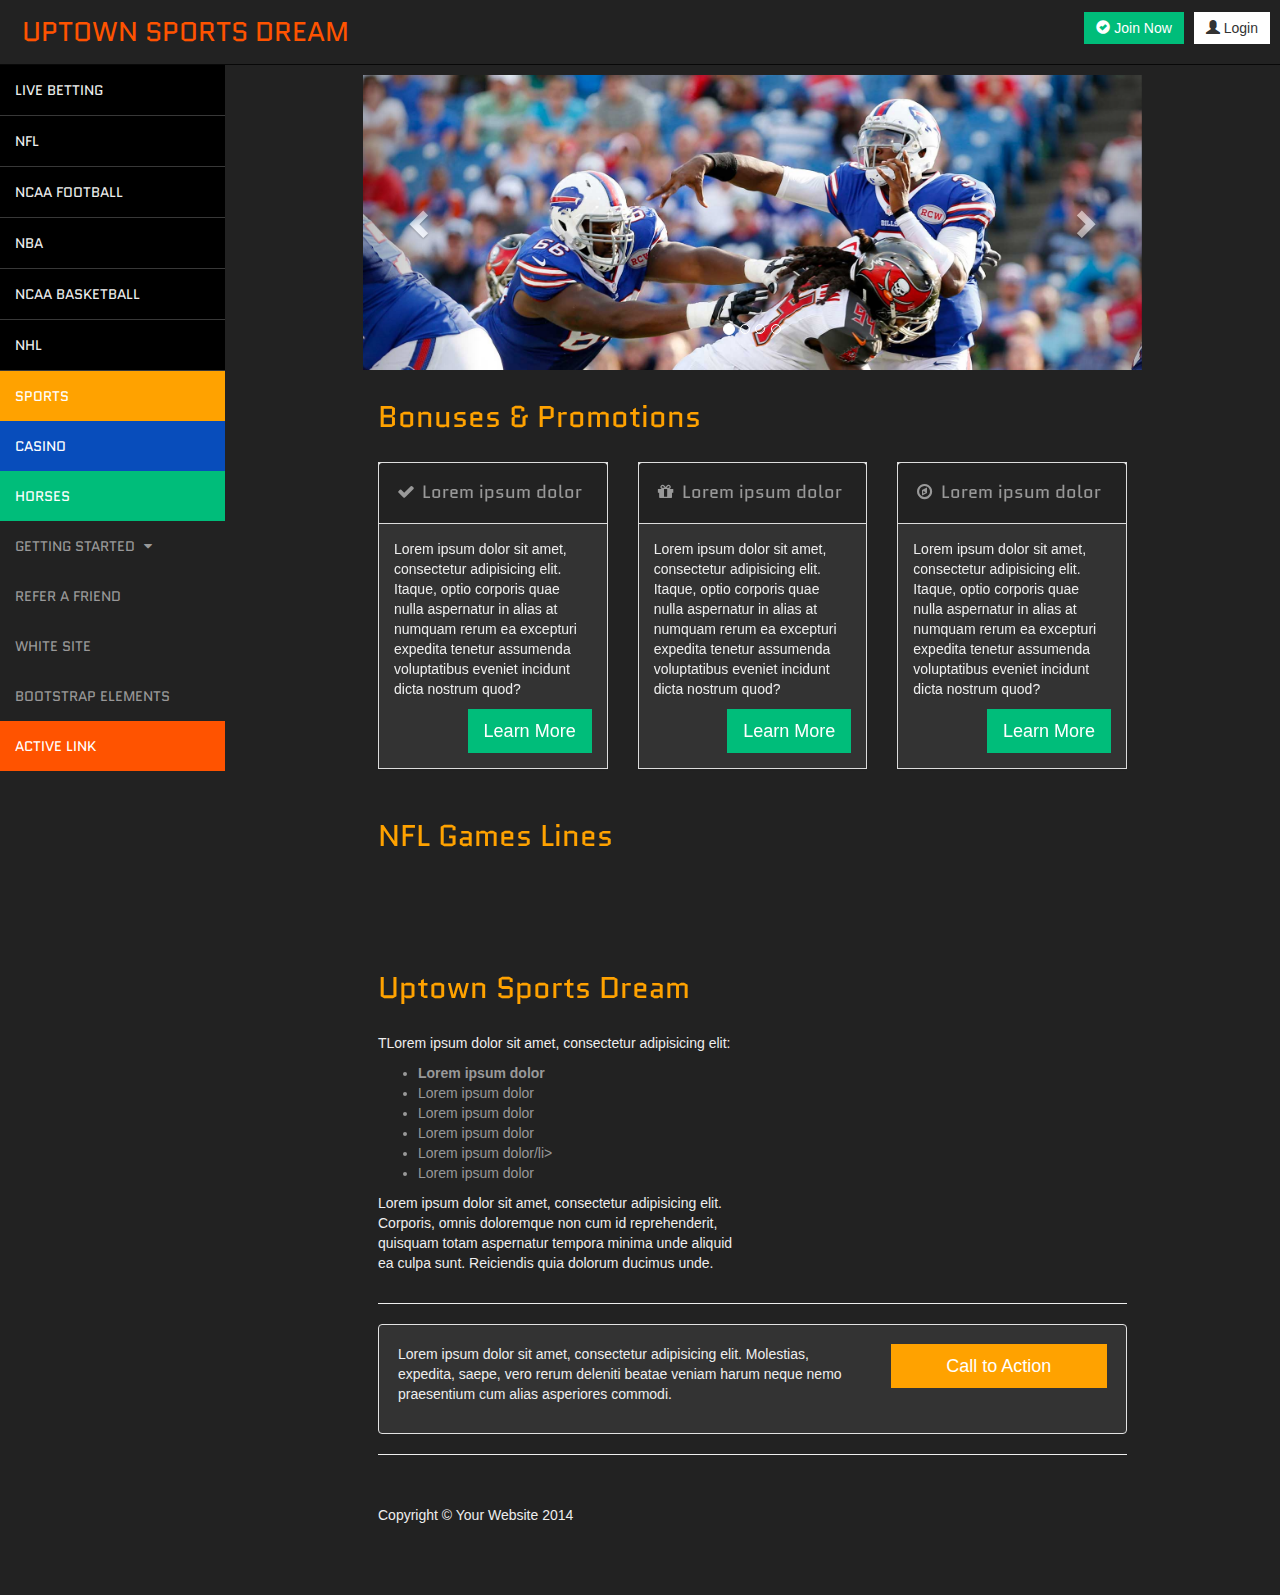
==== index.html @ 0ac6e44c "Initial Commit" ====
<!DOCTYPE html>
<html lang="en">

<head>

    <meta charset="utf-8">
    <meta http-equiv="X-UA-Compatible" content="IE=edge">
    <meta name="viewport" content="width=device-width, initial-scale=1">
    <meta name="description" content="">
    <meta name="author" content="">

    <title>SB Admin - Bootstrap Admin Template</title>

    <!-- Bootstrap Core CSS -->
    <link href="css/bootstrap.min.css" rel="stylesheet">

    <!-- Custom CSS -->
    <link href="css/uptown-dark.css" rel="stylesheet">

    <!-- Custom Fonts -->
    <link href="font-awesome/css/font-awesome.min.css" rel="stylesheet" type="text/css">

    <!-- HTML5 Shim and Respond.js IE8 support of HTML5 elements and media queries -->
    <!-- WARNING: Respond.js doesn't work if you view the page via file:// -->
    <!--[if lt IE 9]>
        <script src="https://oss.maxcdn.com/libs/html5shiv/3.7.0/html5shiv.js"></script>
        <script src="https://oss.maxcdn.com/libs/respond.js/1.4.2/respond.min.js"></script>
    <![endif]-->

</head>

<body>

    <div id="wrapper">

        <!-- Navigation -->
        <nav class="navbar navbar-inverse navbar-fixed-top" role="navigation">
            <!-- Brand and toggle get grouped for better mobile display -->
            <div class="navbar-header">
                <button type="button" class="navbar-toggle" data-toggle="collapse" data-target=".navbar-ex1-collapse">
                    <span class="sr-only">Toggle navigation</span>
                    <span class="icon-bar"></span>
                    <span class="icon-bar"></span>
                    <span class="icon-bar"></span>
                </button>
                <a class="navbar-brand" href="index.html">Uptown Sports Dream</a>
            </div>
            <!-- Top Menu Items -->
            <ul class="nav navbar-right">
                   <a href="#" class="btn  btn-success"><span class="glyphicon glyphicon-ok-sign"></span>  Join Now</a>
                   <a href="#" class="btn btn-default"><span class="glyphicon glyphicon-user"></span> Login</a>
            </ul>
            <!-- Sidebar Menu Items - These collapse to the responsive navigation menu on small screens -->
            <div class="collapse navbar-collapse navbar-ex1-collapse">
                <ul class="nav navbar-nav side-nav">
                    <div class="accordion" id="leftMenu">
                    <div class="accordion-group">
                        <div class="accordion-heading">
                            <a class="accordion-toggle" data-toggle="collapse" data-parent="#leftMenu" href="#collapseOne">
                                <i class="icon-th"></i> Live Betting
                            </a>
                        </div>
                        <div id="collapseOne" class="accordion-body collapse" style="height: 0px; ">
                            <div class="accordion-inner">
                                <ul>
                                    <li><a href="#">This is one</a></li>
                                    <li><a href="#">This is two</a></li>
                                    <li><a href="#">This is three</a></li>
                                </ul>
                            </div>
                        </div>
                    </div>
                    <div class="accordion-group">
                        <div class="accordion-heading">
                            <a class="accordion-toggle" data-toggle="collapse" data-parent="#leftMenu" href="#collapseTwo">
                                <i class="icon-th"></i> NFL
                            </a>
                        </div>
                        <div id="collapseTwo" class="accordion-body collapse" style="height: 0px; ">
                            <div class="accordion-inner">
                                <ul>
                                    <li><a href="#">This is one</a></li>
                                    <li><a href="#">This is two</a></li>
                                    <li><a href="#">This is three</a></li>
                                </ul>
                            </div>
                        </div>
                    </div>
                    <div class="accordion-group">
                        <div class="accordion-heading">
                            <a class="accordion-toggle" data-toggle="collapse" data-parent="#leftMenu" href="#collapseThree">
                                <i class="icon-th-list"></i> NCAA Football
                            </a>
                        </div>
                        <div id="collapseThree" class="accordion-body collapse" style="height: 0px; ">
                            <div class="accordion-inner">
                                <ul>
                                    <li><a href="#">This is one</a></li>
                                    <li><a href="#">This is two</a></li>
                                    <li><a href="#">This is three</a></li>
                                </ul>                 
                            </div>
                         </div>
                    </div>
                    <div class="accordion-group">
                        <div class="accordion-heading">
                            <a class="accordion-toggle" data-toggle="collapse" data-parent="#leftMenu" href="#collapseFour">
                                <i class="icon-list-alt"></i> NBA
                            </a>
                        </div>
                        <div id="collapseFour" class="accordion-body collapse" style="height: 0px; ">
                            <div class="accordion-inner">
                                <ul>
                                    <li><a href="#">This is one</a></li>
                                    <li><a href="#">This is two</a></li>
                                    <li><a href="#">This is three</a></li>
                                </ul>                 
                            </div>
                         </div>
                    </div>
                    <div class="accordion-group">
                        <div class="accordion-heading">
                            <a class="accordion-toggle" data-toggle="collapse" data-parent="#leftMenu" href="#collapseFive">
                                <i class="icon-cog"></i> NCAA Basketball
                            </a>
                        </div>
                        <div id="collapseFive" class="accordion-body collapse" style="height: 0px; ">
                            <div class="accordion-inner">
                                <ul>
                                    <li><a href="#">This is one</a></li>
                                    <li><a href="#">This is two</a></li>
                                    <li><a href="#">This is three</a></li>
                                </ul>                 
                            </div>
                         </div>
                    </div>
                    <div class="accordion-group">
                        <div class="accordion-heading">
                            <a class="accordion-toggle" data-toggle="collapse" data-parent="#leftMenu" href="#collapseSix">
                                <i class="icon-file"></i> NHL
                            </a>
                        </div>
                        <div id="collapseSix" class="accordion-body collapse" style="height: 0px; ">
                            <div class="accordion-inner">
                                <ul>
                                    <li><a href="#">This is one</a></li>
                                    <li><a href="#">This is two</a></li>
                                    <li><a href="#">This is three</a></li>
                                </ul>                 
                            </div>
                         </div>
                    </div>
                </div>
                    <li class="sports">
                        <a href="#">Sports</a>
                    </li>
                    <li class="casino">
                        <a href="#">Casino</a>
                    </li>
                    <li class="horses">
                        <a href="#">Horses</a>
                    </li>
                    <li>
                        <a href="javascript:;" data-toggle="collapse" data-target="#demo"> Getting Started <i class="fa fa-fw fa-caret-down"></i></a>
                        <ul id="demo" class="collapse">
                            <li>
                                <a href="#">Dropdown Item</a>
                            </li>
                            <li>
                                <a href="#">Dropdown Item</a>
                            </li>
                        </ul>
                    </li>
                    <li>
                        <a href="#"> Refer a Friend</a>
                    </li>
                    <li>
                        <a href="index-white.html"> White Site</a>
                    </li>
                    <li>
                        <a href="bootstrap-elements.html">Bootstrap Elements</a>
                    </li>
                    <li class="active">
                        <a href="#">Active Link</a>
                    </li>
                </ul>
            </div>
            <!-- /.navbar-collapse -->
        </nav>

        <div id="page-wrapper">

            <div class="container-fluid">
        <div class="row">
                <div id="myCarousel" class="carousel slide" data-ride="carousel">
  <!-- Indicators -->
  <ol class="carousel-indicators">
    <li data-target="#myCarousel" data-slide-to="0" class="active"></li>
    <li data-target="#myCarousel" data-slide-to="1"></li>
    <li data-target="#myCarousel" data-slide-to="2"></li>
    <li data-target="#myCarousel" data-slide-to="3"></li>
  </ol>

  <!-- Wrapper for slides -->
  <div class="carousel-inner" role="listbox">
    <div class="item active">
      <img src="images/slide-one.jpg">
      <!--<div class="carousel-caption">
         <h2>Uptown Sports Dream</h2>
         <h3>The best slogan here!</h3>
      </div>-->
    </div>

    <div class="item">
      <img src="images/slide-two.jpg">
    </div>

    <div class="item">
      <img src="images/slide-three.jpg">
    </div>

    <div class="item">
      <img src="images/slide-four.jpg">
    </div>
  </div>

  <!-- Left and right controls -->
  <a class="left carousel-control" href="#myCarousel" role="button" data-slide="prev">
    <span class="glyphicon glyphicon-chevron-left" aria-hidden="true"></span>
    <span class="sr-only">Previous</span>
  </a>
  <a class="right carousel-control" href="#myCarousel" role="button" data-slide="next">
    <span class="glyphicon glyphicon-chevron-right" aria-hidden="true"></span>
    <span class="sr-only">Next</span>
  </a>
</div>
         </div>
    <div class="row">
            <div class="col-lg-12">
                <h2 class="page-header">
                    Bonuses & Promotions
                </h2>
            </div>
            <div class="col-md-4">
                <div class="panel panel-default">
                    <div class="panel-heading">
                        <h4><i class="fa fa-fw fa-check"></i> Lorem ipsum dolor</h4>
                    </div>
                    <div class="panel-body">
                        <p>Lorem ipsum dolor sit amet, consectetur adipisicing elit. Itaque, optio corporis quae nulla aspernatur in alias at numquam rerum ea excepturi expedita tenetur assumenda voluptatibus eveniet incidunt dicta nostrum quod?</p>
                        <a href="#" class="btn btn-lg btn-success pull-right">Learn More</a>
                    </div>
                </div>
            </div>
            <div class="col-md-4">
                <div class="panel panel-default">
                    <div class="panel-heading">
                        <h4><i class="fa fa-fw fa-gift"></i> Lorem ipsum dolor</h4>
                    </div>
                    <div class="panel-body">
                        <p>Lorem ipsum dolor sit amet, consectetur adipisicing elit. Itaque, optio corporis quae nulla aspernatur in alias at numquam rerum ea excepturi expedita tenetur assumenda voluptatibus eveniet incidunt dicta nostrum quod?</p>
                        <a href="#" class="btn btn-lg btn-success pull-right">Learn More</a>
                    </div>
                </div>
            </div>
            <div class="col-md-4">
                <div class="panel panel-default">
                    <div class="panel-heading">
                        <h4><i class="fa fa-fw fa-compass"></i> Lorem ipsum dolor</h4>
                    </div>
                    <div class="panel-body">
                        <p>Lorem ipsum dolor sit amet, consectetur adipisicing elit. Itaque, optio corporis quae nulla aspernatur in alias at numquam rerum ea excepturi expedita tenetur assumenda voluptatibus eveniet incidunt dicta nostrum quod?</p>
                        <a href="#" class="btn btn-lg btn-success pull-right">Learn More</a>
                    </div>
                </div>
            </div>
        </div>
        <!-- /.row -->

        <!-- Portfolio Section -->
        <div class="row">
            <div class="col-lg-12">
                <h2 class="page-header">NFL Games Lines</h2>
            </div>
            <div class="col-md-4 col-sm-6">
                <a href="portfolio-item.html">
                    <img class="img-responsive img-portfolio img-hover" src="http://placehold.it/700x450" alt="">
                </a>
            </div>
            <div class="col-md-4 col-sm-6">
                <a href="portfolio-item.html">
                    <img class="img-responsive img-portfolio img-hover" src="http://placehold.it/700x450" alt="">
                </a>
            </div>
            <div class="col-md-4 col-sm-6">
                <a href="portfolio-item.html">
                    <img class="img-responsive img-portfolio img-hover" src="http://placehold.it/700x450" alt="">
                </a>
            </div>
            <div class="col-md-4 col-sm-6">
                <a href="portfolio-item.html">
                    <img class="img-responsive img-portfolio img-hover" src="http://placehold.it/700x450" alt="">
                </a>
            </div>
            <div class="col-md-4 col-sm-6">
                <a href="portfolio-item.html">
                    <img class="img-responsive img-portfolio img-hover" src="http://placehold.it/700x450" alt="">
                </a>
            </div>
            <div class="col-md-4 col-sm-6">
                <a href="portfolio-item.html">
                    <img class="img-responsive img-portfolio img-hover" src="http://placehold.it/700x450" alt="">
                </a>
            </div>
        </div>
        <!-- /.row -->

        <!-- Features Section -->
        <div class="row">
            <div class="col-lg-12">
                <h2 class="page-header">Uptown Sports Dream</h2>
            </div>
            <div class="col-md-6">
                <p>TLorem ipsum dolor sit amet, consectetur adipisicing elit:</p>
                <ul>
                    <li><strong>Lorem ipsum dolor</strong>
                    </li>
                    <li>Lorem ipsum dolor</li>
                    <li>Lorem ipsum dolor</li>
                    <li>Lorem ipsum dolor</li>
                    <li>Lorem ipsum dolor/li>
                    <li>Lorem ipsum dolor</li>
                </ul>
                <p>Lorem ipsum dolor sit amet, consectetur adipisicing elit. Corporis, omnis doloremque non cum id reprehenderit, quisquam totam aspernatur tempora minima unde aliquid ea culpa sunt. Reiciendis quia dolorum ducimus unde.</p>
            </div>
            <div class="col-md-6">
                <img class="img-responsive" src="http://placehold.it/700x450" alt="">
            </div>
        </div>
        <!-- /.row -->

        <hr>

        <!-- Call to Action Section -->
        <div class="well">
            <div class="row">
                <div class="col-md-8">
                    <p>Lorem ipsum dolor sit amet, consectetur adipisicing elit. Molestias, expedita, saepe, vero rerum deleniti beatae veniam harum neque nemo praesentium cum alias asperiores commodi.</p>
                </div>
                <div class="col-md-4">
                    <a class="btn btn-lg btn-warning btn-block" href="#">Call to Action</a>
                </div>
            </div>
        </div>

        <hr>

        <!-- Footer -->
        <footer>
            <div class="row">
                <div class="col-lg-12">
                    <p>Copyright &copy; Your Website 2014</p>
                </div>
            </div>
        </footer>   
                </div>
            </div>

        </div>
        <!-- /#page-wrapper -->

    </div>
    <!-- /#wrapper -->

    <!-- jQuery -->
    <script src="js/jquery.js"></script>

    <!-- Bootstrap Core JavaScript -->
    <script src="js/bootstrap.min.js"></script>

    <!-- Script to Activate the Carousel -->
    <script>
    $('.carousel').carousel({
        interval: 5000 //changes the speed
    })
    </script>

</body>

</html>
---- css/uptown-dark.css ----
@import url(https://fonts.googleapis.com/css?family=Quantico);
/*!
 * Start Bootstrap - SB Admin Bootstrap Admin Template (http://startbootstrap.com)
 * Code licensed under the Apache License v2.0.
 * For details, see http://www.apache.org/licenses/LICENSE-2.0.
 */
/* Global Styles */
body {
  margin-top: 15px;
  background-color: #222;
}
@media (min-width: 768px) {
  body {
    margin-top: 15px;
  }
}
#wrapper {
  padding-left: 0;
}
#page-wrapper {
  width: 100%;
  padding: 0;
  background-color: #fff;
}
.huge {
  font-size: 50px;
  line-height: normal;
}
@media (min-width: 768px) {
  #wrapper {
    padding-left: 225px;
    margin: 0 10%;
  }
  #page-wrapper {
    padding: 10px;
  }
}
/* Top Navigation */
.top-nav {
  padding: 0 15px;
}
.top-nav > li {
  display: inline-block;
  float: left;
}
.top-nav > li > a {
  color: white;
}
.top-nav > li > a:hover,
.top-nav > li > a:focus,
.top-nav > .open > a,
.top-nav > .open > a:hover,
.top-nav > .open > a:focus {
  color: #fff;
  background-color: #000;
}
.top-nav > .open > .dropdown-menu {
  float: left;
  position: absolute;
  margin-top: 0;
  border: 1px solid rgba(0, 0, 0, 0.15);
  border-top-left-radius: 0;
  border-top-right-radius: 0;
  background-color: #fff;
  -webkit-box-shadow: 0 6px 12px rgba(0, 0, 0, 0.175);
  box-shadow: 0 6px 12px rgba(0, 0, 0, 0.175);
}
.top-nav > .open > .dropdown-menu > li > a {
  white-space: normal;
}
ul.message-dropdown {
  padding: 0;
  max-height: 250px;
  overflow-x: hidden;
  overflow-y: auto;
}
li.message-preview {
  width: 275px;
  border-bottom: 1px solid rgba(0, 0, 0, 0.15);
}
li.message-preview > a {
  padding-top: 15px;
  padding-bottom: 15px;
}
li.message-footer {
  margin: 5px 0;
}
ul.alert-dropdown {
  width: 200px;
}
/* Side Navigation */
@media (min-width: 768px) {
  .side-nav {
    position: fixed;
    top: 65px;
    left: 225px;
    width: 225px;
    margin-left: -225px;
    border: none;
    border-radius: 0;
    overflow-y: auto;
    background-color: #222;
    bottom: 0;
    overflow-x: hidden;
    padding-bottom: 40px;
  }
  .side-nav > li > a {
    width: 225px;
  }
  .side-nav li a:hover,
  .side-nav li a:focus {
    outline: none;
    background-color: #000;
  }
}
.side-nav > li > ul {
  padding: 0;
}
.side-nav > li > ul > li > a {
  display: block;
  padding: 10px 15px 10px 38px;
  text-decoration: none;
  color: #999;
}
.side-nav > li > ul > li > a:hover {
  color: #fff;
}
/* Flot Chart Containers */
.flot-chart {
  display: block;
  height: 400px;
}
.flot-chart-content {
  width: 100%;
  height: 100%;
}
/* Custom Colored Panels */
.huge {
  font-size: 40px;
}
.panel-green {
  border-color: #5cb85c;
}
.panel-green > .panel-heading {
  border-color: #5cb85c;
  color: #fff;
  background-color: #5cb85c;
}
.panel-green > a {
  color: #5cb85c;
}
.panel-green > a:hover {
  color: #3d8b3d;
}
.panel-red {
  border-color: #d9534f;
}
.panel-red > .panel-heading {
  border-color: #d9534f;
  color: #fff;
  background-color: #d9534f;
}
.panel-red > a {
  color: #d9534f;
}
.panel-red > a:hover {
  color: #b52b27;
}
.panel-yellow {
  border-color: #f0ad4e;
}
.panel-yellow > .panel-heading {
  border-color: #f0ad4e;
  color: #fff;
  background-color: #f0ad4e;
}
.panel-yellow > a {
  color: #f0ad4e;
}
.panel-yellow > a:hover {
  color: #df8a13;
}
/*!
 * Start Bootstrap - Modern Business HTML Template (http://startbootstrap.com)
 * Code licensed under the Apache License v2.0.
 * For details, see http://www.apache.org/licenses/LICENSE-2.0.
 */
/* Global Styles */
html,
body {
  height: 100%;
}
body {
  padding-top: 50px;
  /* Required padding for .navbar-fixed-top. Remove if using .navbar-static-top. Change if height of navigation changes. */
}
.img-portfolio {
  margin-bottom: 30px;
}
.img-hover:hover {
  opacity: 0.8;
}
/* Home Page Carousel */
header.carousel {
  height: 50%;
}
header.carousel .item,
header.carousel .item.active,
header.carousel .carousel-inner {
  height: 100%;
}
header.carousel .fill {
  width: 100%;
  height: 100%;
  background-position: center;
  background-size: cover;
}
/* 404 Page Styles */
.error-404 {
  font-size: 100px;
}
/* Pricing Page Styles */
.price {
  display: block;
  font-size: 50px;
  line-height: 50px;
}
.price sup {
  top: -20px;
  left: 2px;
  font-size: 20px;
}
.period {
  display: block;
  font-style: italic;
}
/* Footer Styles */
footer {
  margin: 50px 0;
}
/* Responsive Styles */
@media (max-width: 991px) {
  .customer-img,
  .img-related {
    margin-bottom: 30px;
  }
}
@media (max-width: 767px) {
  .img-portfolio {
    margin-bottom: 15px;
  }
  header.carousel .carousel {
    height: 70%;
  }
}
/*-----UPTOWN SPORTS DREAM TEMPLATE----*/
body {
  color: #999999;
  background-color: #222222;
}
p {
  color: #eeeeee;
}
.h1,
.h2,
.h3,
.h4,
.h5,
h1,
h2,
h3,
h4,
h5 {
  font-family: 'Quantico';
}
.h1,
h1,
.h2,
h2 {
  color: #ffa200;
}
a,
.btn-link {
  color: #ff5300;
}
a:hover,
.btn-link:focus,
.btn-link:hover {
  color: #e94c00;
}
.panel {
  border-radius: 0;
}
.page-header {
  padding-bottom: 9px;
  margin: 30px 0 20px;
  border-bottom: none;
}
.panel-heading,
.panel-default > .panel-heading {
  background-color: #222222;
  color: #999999;
}
.well,
.panel-body {
  background-color: #333333;
  color: #999999;
}
.jumbotron {
  background-color: #555555;
  color: #999999;
}
#page-wrapper {
  background-color: #222222;
}
#page-wrapper .container {
  width: 100%;
}
a.navbar-brand {
  height: 100%;
  font-family: Quantico;
  color: #ff5300 !important;
  text-transform: uppercase;
  font-size: 27px;
  margin: 7px;
}
.navbar-brand > img {
  max-width: 220px;
}
.navbar .container {
  width: 100%;
}
.navbar-default {
  background: #010d19;
}
.navbar-default.sidebar {
  background: #f1f1f1;
}
.navbar-default .navbar-nav > li > a {
  color: #dbdbdb;
  font-family: 'Quantico';
  text-transform: uppercase;
}
.navbar-default .navbar-nav > li > a:hover,
.navbar-default .navbar-nav > li > a:focus {
  background: #f1f1f1;
}
.sidebar ul li {
  border-bottom: 1px solid #e7e7e7;
  display: block;
  width: 100%;
}
#leftMenu .accordion-group {
  margin-bottom: 0px;
  border: 0px;
  -webkit-border-radius: 0px;
  -moz-border-radius: 0px;
  border-radius: 0px;
}
#leftMenu .accordion-heading {
  border-bottom: 1px solid #383838;
  list-style-type: none;
}
#leftMenu .accordion-heading a {
  color: #eeeeee;
  /* text color */
  /* drop shadow */
  text-decoration: none;
  width: 100%;
  display: block;
  background: black;
  padding: 15px;
  font-family: 'Quantico';
  text-transform: uppercase;
}
#leftMenu .accordion-heading a:hover {
  color: #FFFFFF;
  background: #ff5300;
}
#leftMenu .accordion-heading .active {
  width: 182px;
  height: 34px;
  border: 1px solid #5b5b5b;
  /* inner stroke */
  background-color: #353535;
}
.accordion-inner {
  color: white;
}
.accordion-inner li {
  list-style: none;
}
.accordion-inner li a {
  display: block;
  padding: 10px 15px;
  color: #F8F8F8;
  background: #585757;
  border-bottom: solid 1px #333;
  font-family: 'Quantico';
  text-transform: uppercase;
}
.accordion-inner li a:hover,
.accordion-inner li a:focus {
  text-decoration: none;
  background-color: #797979;
}
.accordion-inner ul {
  padding: 0;
}
.navbar-inverse .navbar-nav > li > a {
  font-family: 'Quantico';
  text-transform: uppercase;
  color: #999999;
}
.navbar-inverse .navbar-nav > li > a:hover {
  background-color: #ff5300;
}
.navbar-nav > li.active > a {
  background-color: #ff5300 !important;
  color: white!important;
}
.navbar-nav > li.sports > a {
  background-color: #ffa200 !important;
  color: white!important;
}
.navbar-nav > li.casino > a {
  background-color: #084dbb !important;
  color: white!important;
}
.navbar-nav > li.horses > a {
  background-color: #00bd7a !important;
  color: white!important;
}
.navbar-right a {
  float: left;
  display: inline-block;
  margin: 12px 10px 12px 0;
}
.navbar-right {
  margin: 0;
}
.nav > li > a:focus,
.nav > li > a:hover {
  text-decoration: none;
  background-color: inherit;
}
.top-nav > li > a {
  background-color: #084dbb;
  color: #f8f8f8;
}
.top-nav > li > a:hover,
.top-nav > li > a:focus,
.top-nav > .open > a,
.top-nav > .open > a:hover,
.top-nav > .open > a:focus {
  background-color: #1670ff;
}
.top-nav > .open > .dropdown-menu > li > a {
  display: block;
  width: 100%;
  margin: 0;
  padding: 10px;
}
.btn {
  border-radius: 0;
  border: 0;
}
.list-group-item:first-child {
  border-radius: 0;
}
.btn-primary {
  background-color: #ff5300;
}
.btn-primary:hover {
  background-color: #e94c00;
}
.btn-success {
  background-color: #00bd7a;
}
.btn-success:hover {
  background-color: #00ffa5;
}
.btn-warning {
  background-color: #ffa200;
}
.btn-warning:hover {
  background-color: #e99400;
}
.btn-info {
  background-color: #084dbb;
}
.btn-info:hover {
  background-color: #1670ff;
}
.btn-danger {
  background-color: #d53828;
}
.btn-danger:hover {
  background-color: #d53828;
}
.btn-link {
  color: #ff5300;
}
.btn-link:hover,
.btn-link:focus {
  text-decoration: none;
}
.alert {
  color: white;
  border-radius: 0;
}
.alert-success {
  background-color: #00bd7a;
}
.alert-info {
  background: #084dbb;
}
.alert-warning {
  background-color: #ffa200;
}
.alert-danger {
  background-color: #d53828;
}
.progress-bar {
  background-color: #084dbb;
}
.progress-bar-success {
  background-color: #00bd7a;
}
.progress-bar-warning {
  background-color: #ffa200;
}
.progress-bar-danger {
  background-color: #d53828;
}
.list-group-item.active,
.list-group-item.active:focus,
.list-group-item.active:hover {
  background-color: #222222;
}
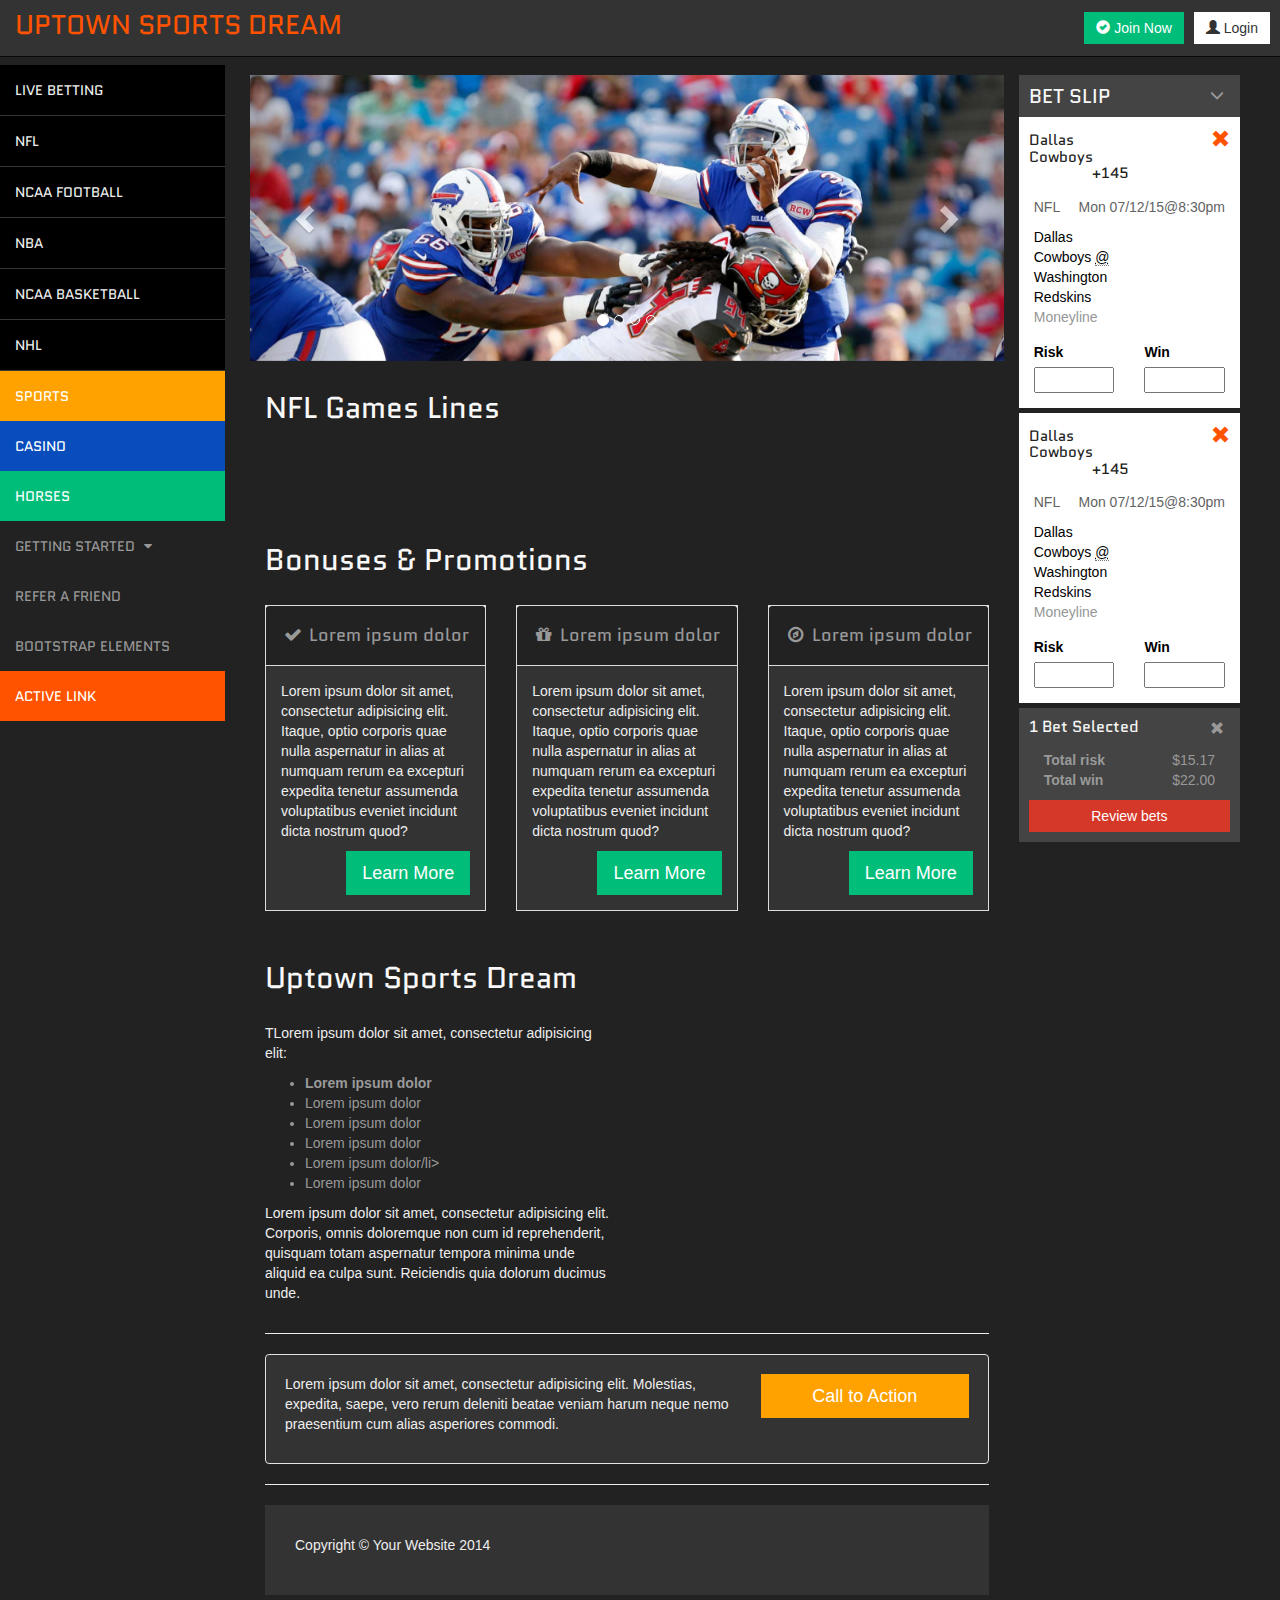
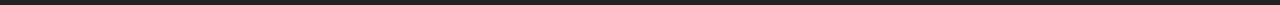
==== commit c39c750a: "Bet Slip" ====
--- a/index.html
+++ b/index.html
@@ -9,7 +9,7 @@
     <meta name="description" content="">
     <meta name="author" content="">
 
-    <title>SB Admin - Bootstrap Admin Template</title>
+    <title>Uptown Sports Dream</title>
 
     <!-- Bootstrap Core CSS -->
     <link href="css/bootstrap.min.css" rel="stylesheet">
@@ -152,7 +152,7 @@
                     </div>
                 </div>
                     <li class="sports">
-                        <a href="#">Sports</a>
+                        <a href="sports-1.html">Sports</a>
                     </li>
                     <li class="casino">
                         <a href="#">Casino</a>
@@ -175,9 +175,6 @@
                         <a href="#"> Refer a Friend</a>
                     </li>
                     <li>
-                        <a href="index-white.html"> White Site</a>
-                    </li>
-                    <li>
                         <a href="bootstrap-elements.html">Bootstrap Elements</a>
                     </li>
                     <li class="active">
@@ -191,7 +188,8 @@
         <div id="page-wrapper">
 
             <div class="container-fluid">
-        <div class="row">
+                <div class="col-lg-9 col-sm-12">
+        <div class="row ">
                 <div id="myCarousel" class="carousel slide" data-ride="carousel">
   <!-- Indicators -->
   <ol class="carousel-indicators">
@@ -235,7 +233,44 @@
   </a>
 </div>
          </div>
-    <div class="row">
+        <!-- Portfolio Section -->
+        <div class="row">
+            <div class="col-lg-12">
+                <h2 class="page-header">NFL Games Lines</h2>
+            </div>
+            <div class="col-md-4 col-sm-6">
+                <a href="portfolio-item.html">
+                    <img class="img-responsive img-portfolio img-hover" src="http://placehold.it/700x450" alt="">
+                </a>
+            </div>
+            <div class="col-md-4 col-sm-6">
+                <a href="portfolio-item.html">
+                    <img class="img-responsive img-portfolio img-hover" src="http://placehold.it/700x450" alt="">
+                </a>
+            </div>
+            <div class="col-md-4 col-sm-6">
+                <a href="portfolio-item.html">
+                    <img class="img-responsive img-portfolio img-hover" src="http://placehold.it/700x450" alt="">
+                </a>
+            </div>
+            <div class="col-md-4 col-sm-6">
+                <a href="portfolio-item.html">
+                    <img class="img-responsive img-portfolio img-hover" src="http://placehold.it/700x450" alt="">
+                </a>
+            </div>
+            <div class="col-md-4 col-sm-6">
+                <a href="portfolio-item.html">
+                    <img class="img-responsive img-portfolio img-hover" src="http://placehold.it/700x450" alt="">
+                </a>
+            </div>
+            <div class="col-md-4 col-sm-6">
+                <a href="portfolio-item.html">
+                    <img class="img-responsive img-portfolio img-hover" src="http://placehold.it/700x450" alt="">
+                </a>
+            </div>
+        </div>
+        <!-- /.row -->
+  <div class="row">
             <div class="col-lg-12">
                 <h2 class="page-header">
                     Bonuses & Promotions
@@ -276,45 +311,6 @@
             </div>
         </div>
         <!-- /.row -->
-
-        <!-- Portfolio Section -->
-        <div class="row">
-            <div class="col-lg-12">
-                <h2 class="page-header">NFL Games Lines</h2>
-            </div>
-            <div class="col-md-4 col-sm-6">
-                <a href="portfolio-item.html">
-                    <img class="img-responsive img-portfolio img-hover" src="http://placehold.it/700x450" alt="">
-                </a>
-            </div>
-            <div class="col-md-4 col-sm-6">
-                <a href="portfolio-item.html">
-                    <img class="img-responsive img-portfolio img-hover" src="http://placehold.it/700x450" alt="">
-                </a>
-            </div>
-            <div class="col-md-4 col-sm-6">
-                <a href="portfolio-item.html">
-                    <img class="img-responsive img-portfolio img-hover" src="http://placehold.it/700x450" alt="">
-                </a>
-            </div>
-            <div class="col-md-4 col-sm-6">
-                <a href="portfolio-item.html">
-                    <img class="img-responsive img-portfolio img-hover" src="http://placehold.it/700x450" alt="">
-                </a>
-            </div>
-            <div class="col-md-4 col-sm-6">
-                <a href="portfolio-item.html">
-                    <img class="img-responsive img-portfolio img-hover" src="http://placehold.it/700x450" alt="">
-                </a>
-            </div>
-            <div class="col-md-4 col-sm-6">
-                <a href="portfolio-item.html">
-                    <img class="img-responsive img-portfolio img-hover" src="http://placehold.it/700x450" alt="">
-                </a>
-            </div>
-        </div>
-        <!-- /.row -->
-
         <!-- Features Section -->
         <div class="row">
             <div class="col-lg-12">
@@ -355,14 +351,110 @@
 
         <hr>
 
-        <!-- Footer -->
-        <footer>
+         <!-- Footer -->
+        <footer class="footer col-lg-12">
             <div class="row">
                 <div class="col-lg-12">
                     <p>Copyright &copy; Your Website 2014</p>
                 </div>
             </div>
-        </footer>   
+        </footer>  
+        </div>
+         <div class="col-lg-3">
+                  <div id="sidebar" class="">
+                    <aside id="bet-slip"  class="build-bet-view">
+                      <header class="betslip-mainheader col-lg-12">
+                        <h2 role="heading" class="col-lg-6 betslip-title">
+                          <span class="betslip-title">Bet Slip</span>
+                        </h2>
+                            <button role="button" class="betslip-collapse pull-right"><span class="glyphicon glyphicon-menu-down" aria-hidden="true"></span></button>
+                      </header>
+                      <section class="event-bet col-lg-12">
+                        <header class="col-lg-12 event-header">
+                        <h2 role="heading" class="col-lg-6">
+                          <span class="event-team">Dallas Cowboys</span>
+                          <span class="bet-price pull-right">+145</span>
+                        </h2>
+                        <button class="pull-right event-remove" tabindex="-1"><span class="glyphicon glyphicon-remove" aria-hidden="true"></span></button>
+                      </header>
+                      <div class="event-body col-lg-12">
+                        <p class="league-time col-lg-12">
+                          <span class="pull-left">NFL</span>
+                          <time class="pull-right">Mon 07/12/15@8:30pm</time>
+                        </p>
+                        <p class="competitors col-lg-6" >
+                          <span class="n">Dallas Cowboys</span>
+                          <abbr title="versus" class="">@</abbr>
+                          <span sclass="">Washington Redskins</span>
+                        </p>
+                        <span class="col-lg-12 event-type">Moneyline</span>
+                      </div>
+                      <footer class="col-lg-12 event-footer">
+                        <figure class="col-lg-6 col-sm-12 pull-left">
+                          <label class="">Risk</label>
+                          <input type="number" name="bet" class="col-lg-12">
+                        </figure>
+                        <figure class="col-lg-6 col-sm-12 pull-right">
+                          <label  class="">Win</label>
+                          <input type="number"class="col-lg-12">
+                        </figure>
+                      </footer>
+                      </section>
+                      <section class="event-bet col-lg-12">
+                        <header class="col-lg-12 event-header">
+                        <h2 role="heading" class="col-lg-6">
+                          <span class="event-team">Dallas Cowboys</span>
+                          <span class="bet-price pull-right">+145</span>
+                        </h2>
+                        <button class="pull-right event-remove" tabindex="-1"><span class="glyphicon glyphicon-remove" aria-hidden="true"></span></button>
+                      </header>
+                      <div class="event-body col-lg-12">
+                        <p class="league-time col-lg-12">
+                          <span class="pull-left">NFL</span>
+                          <time class="pull-right">Mon 07/12/15@8:30pm</time>
+                        </p>
+                        <p class="competitors col-lg-6" >
+                          <span class="n">Dallas Cowboys</span>
+                          <abbr title="versus" class="">@</abbr>
+                          <span sclass="">Washington Redskins</span>
+                        </p>
+                        <span class="col-lg-12 event-type">Moneyline</span>
+                      </div>
+                      <footer class="col-lg-12 event-footer">
+                        <figure class="col-lg-6 col-sm-12 pull-left">
+                          <label class="">Risk</label>
+                          <input type="number" name="bet" class="col-lg-12">
+                        </figure>
+                        <figure class="col-lg-6 col-sm-12 pull-right">
+                          <label  class="">Win</label>
+                          <input type="number"class="col-lg-12">
+                        </figure>
+                      </footer>
+                      </section>
+                      <footer class="col-lg-12 betslip-footer">
+                        <figure  class="col-lg-12 footer-header">
+                            <h2 class="bets-selected pull-left">
+                              <span class="">1</span> Bet Selected
+                            </h2>
+                            <button class="pull-right remove-selected"><span class="glyphicon glyphicon-remove" aria-hidden="true"></span></button>
+                          </figure>
+                          <dl role="list" class="col-lg-12 selected-list" >
+                            <dt class="col-lg-6">Total risk</dt>
+                            <dd class="col-lg-6">$15.17</dd>
+                            <dt class="col-lg-6">Total win</dt>
+                            <dd class="col-lg-6">$22.00</dd>
+                         </dl>
+                    <button class="cta-button btn btn-danger col-lg-12" role="button">Review bets</button>
+                          <p id="login-msg" class="hide">You need to be logged in to place bets. Please <a role="link" >Log In</a> to proceed</p>
+                          <p id="deposit-msg" class="hide">You have insufficient funds to place bets. Please <a role="link">Deposit</a> to proceed</p>
+                      </footer>
+                      </aside>
+                    <section class="ad-vertical">
+                      <img class="img-responsive" src="http://placehold.it/375x200">
+                    </section>
+                </div>
+            </div> 
+        
                 </div>
             </div>
 
@@ -383,6 +475,12 @@
     $('.carousel').carousel({
         interval: 5000 //changes the speed
     })
+    $('#sidebar').affix({
+      offset: {
+        top: $('header').height()
+      }
+}); 
+
     </script>
 
 </body>
--- a/css/uptown-dark.css
+++ b/css/uptown-dark.css
@@ -29,7 +29,6 @@
 @media (min-width: 768px) {
   #wrapper {
     padding-left: 225px;
-    margin: 0 10%;
   }
   #page-wrapper {
     padding: 10px;
@@ -273,11 +272,17 @@
 h5 {
   font-family: 'Quantico';
 }
+.footer {
+  background-color: #333333;
+  display: block;
+  padding: 30px;
+  margin: 0;
+}
 .h1,
 h1,
 .h2,
 h2 {
-  color: #ffa200;
+  color: #f8f8f8;
 }
 a,
 .btn-link {
@@ -287,6 +292,9 @@
 .btn-link:focus,
 .btn-link:hover {
   color: #e94c00;
+}
+.fixed {
+  position: fixed;
 }
 .panel {
   border-radius: 0;
@@ -322,7 +330,12 @@
   color: #ff5300 !important;
   text-transform: uppercase;
   font-size: 27px;
-  margin: 7px;
+  margin: 0;
+}
+@media (max-width: 768px) {
+  a.navbar-brand {
+    font-size: 17px;
+  }
 }
 .navbar-brand > img {
   max-width: 220px;
@@ -407,6 +420,10 @@
 .accordion-inner ul {
   padding: 0;
 }
+.navbar-inverse .navbar-collapse,
+.navbar-inverse .navbar-form {
+  background-color: #333333;
+}
 .navbar-inverse .navbar-nav > li > a {
   font-family: 'Quantico';
   text-transform: uppercase;
@@ -445,7 +462,7 @@
   background-color: inherit;
 }
 .top-nav > li > a {
-  background-color: #084dbb;
+  background-color: transparent;
   color: #f8f8f8;
 }
 .top-nav > li > a:hover,
@@ -453,7 +470,7 @@
 .top-nav > .open > a,
 .top-nav > .open > a:hover,
 .top-nav > .open > a:focus {
-  background-color: #1670ff;
+  background-color: transparent;
 }
 .top-nav > .open > .dropdown-menu > li > a {
   display: block;
@@ -478,7 +495,7 @@
   background-color: #00bd7a;
 }
 .btn-success:hover {
-  background-color: #00ffa5;
+  background-color: #55de79;
 }
 .btn-warning {
   background-color: #ffa200;
@@ -508,6 +525,7 @@
 .alert {
   color: white;
   border-radius: 0;
+  border: none;
 }
 .alert-success {
   background-color: #00bd7a;
@@ -537,4 +555,254 @@
 .list-group-item.active:focus,
 .list-group-item.active:hover {
   background-color: #222222;
-}
+  border-color: #333333;
+  color: #eeeeee;
+}
+.list-group-item,
+.list-group-item:focus,
+.list-group-item:hover {
+  background-color: #f8f8f8;
+}
+.list-group-item-text {
+  color: #222222;
+}
+.market-headers {
+  width: 100%;
+}
+.market-headers ul {
+  display: inline-block;
+}
+.market-headers li {
+  display: inline-block;
+  list-style: none;
+}
+.event-shortnames {
+  display: inline-block;
+  padding: 0;
+}
+.gameline-grid li {
+  list-style: none;
+}
+.gamelie-section {
+  background: black;
+  padding: 10px;
+  margin: 5px 0;
+  border-bottom: solid 2px;
+  border-color: #D2D5D2;
+}
+.lines-show,
+.lines-heading li {
+  display: inline-block;
+  text-align: center;
+}
+.lines-header {
+  text-align: center;
+}
+.lines-show button {
+  width: 100%;
+  padding: 4px;
+  background-color: #6E7B6E;
+}
+.gameline-grid ul {
+  margin: 0;
+}
+.event-shortnames ul {
+  padding: 0;
+}
+.teams-acro li {
+  background-color: #444;
+}
+.teams-acro h4 {
+  padding: 0;
+  margin: 0;
+  color: #D8D8D8;
+}
+.lines-show {
+  margin: 0;
+  padding: 0;
+}
+.lines-show .btn:focus,
+.lines-show .btn:hover {
+  color: #D8D8D8;
+  text-decoration: none;
+  background: #689268;
+  outline: none;
+}
+.lines-show li {
+  background: #D2D5D2;
+  padding: 3px;
+}
+.teams-acro li,
+.lines-show li {
+  padding: 0;
+  border: solid 2px;
+  border-color: #000;
+  text-align: center;
+  color: #D8D8D8;
+  height: 30px;
+}
+.gameline-info h3 {
+  font-size: 21px;
+  padding: 0;
+  margin: 8px 0;
+  color: #D2D5D2;
+  font-weight: bold;
+}
+.lines-heading h4 {
+  padding: 0;
+  margin: 0;
+}
+ul.teams-acro li {
+  padding: 4px;
+}
+.lines-footer {
+  padding: 0;
+  margin: 0;
+}
+.lines-footer ul {
+  padding: 0;
+  margin: 0;
+}
+.lines-footer li {
+  list-style: none;
+  display: inline-block;
+  font-family: 'Quantico';
+  text-transform: uppercase;
+  font-size: 19px;
+  margin-right: 15px;
+}
+.event-notes {
+  padding: 0;
+  margin: 5px 0 0 0;
+}
+.event-notes p {
+  color: #A8A8A8;
+  font-size: 12px;
+  margin: 0;
+  padding: 0;
+}
+.gameline-info {
+  padding: 0;
+}
+a.game-view-cta {
+  margin: 20px 0;
+  padding: 20px 10px;
+  width: 100%;
+}
+@media (min-width: 979px) {
+  #sidebar.affix-top {
+    position: static;
+    margin-top: 0;
+    width: 100%;
+  }
+  #sidebar.affix {
+    position: fixed;
+    top: 65px;
+    width: auto;
+    margin-right: 40px;
+  }
+}
+@media (max-width: 1200px) {
+  #sidebar.affix {
+    position: relative;
+  }
+}
+.affix,
+.affix-top {
+  position: static;
+}
+/*-------------
+    BETSLIP
+--------------*/
+button.betslip-collapse {
+  background-color: transparent;
+  border: none;
+}
+button.remove-selected {
+  background-color: transparent;
+  border: none;
+}
+.betslip-title,
+.picks-bubble {
+  text-transform: uppercase;
+  font-size: 20px;
+}
+.betslip-title {
+  margin: 0;
+  padding: 0;
+}
+.betslip-mainheader {
+  background-color: #444;
+  padding: 10px;
+}
+span.picks-bubble {
+  background: orange;
+  border-radius: 100%;
+  padding: 1% 7%;
+}
+.event-bet {
+  padding: 0;
+  background: #FFFFFF;
+  color: black;
+  margin-bottom: 5px;
+}
+.event-header {
+  padding: 10px;
+}
+.event-header h2 {
+  color: #222;
+  margin: 5px 0;
+  font-size: 15px;
+  padding: 0;
+}
+.event-body,
+.event-body p {
+  color: black;
+}
+p.competitors {
+  margin: 0;
+  padding: 0;
+}
+.event-type {
+  padding: 0;
+  color: #969696;
+}
+.event-footer {
+  padding: 0;
+  margin: 0;
+}
+.event-footer figure {
+  padding: 15px;
+}
+.event-remove {
+  border: none;
+  background-color: transparent;
+  color: #FF5300;
+  font-size: 19px;
+  margin: 0;
+  padding: 0;
+}
+p.league-time {
+  padding: 0;
+  color: #636363;
+}
+.betslip-footer {
+  margin: 0;
+  padding: 10px;
+  background: #444444;
+}
+.footer-header h2 {
+  padding: 0;
+  margin: 0;
+  font-size: 16px;
+}
+.footer-header {
+  padding: 0;
+}
+.selected-list {
+  padding: 0;
+  margin: 10px 0;
+}
+.selected-list dd {
+  text-align: right;
+}
